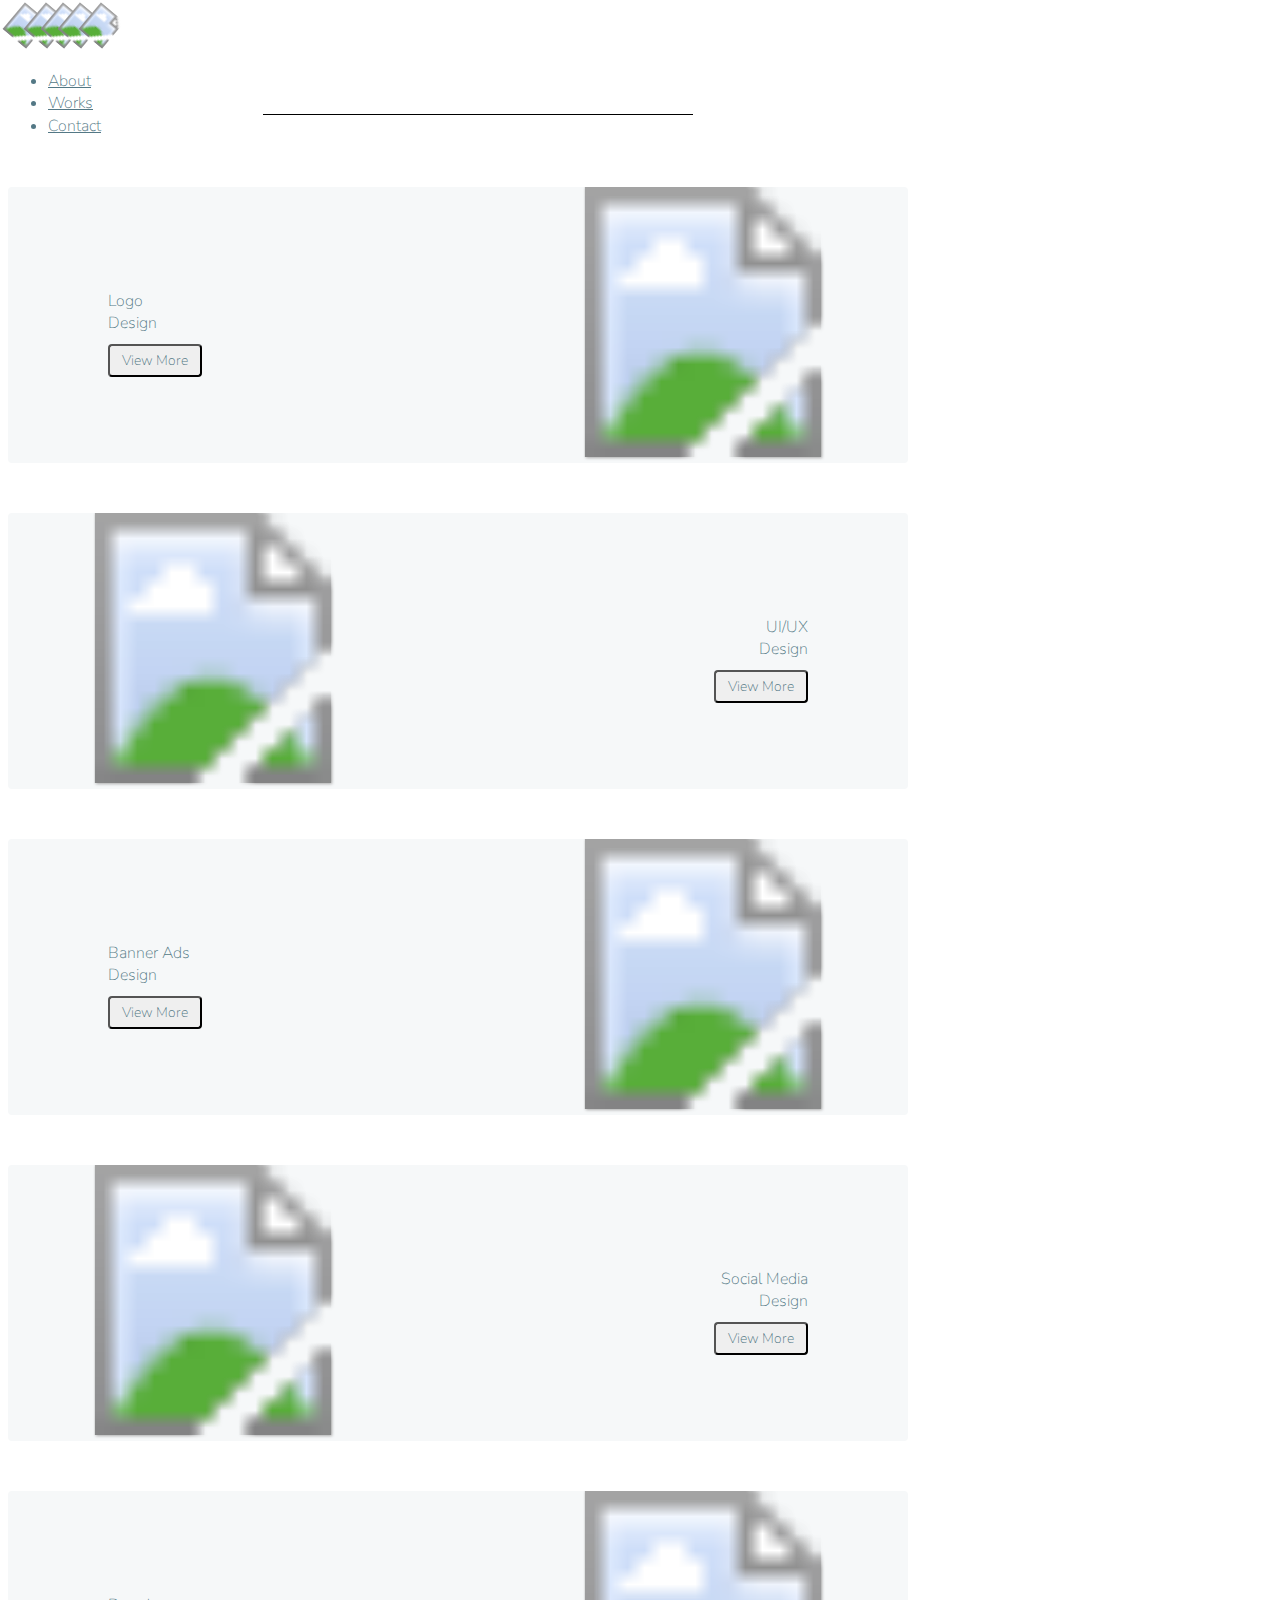
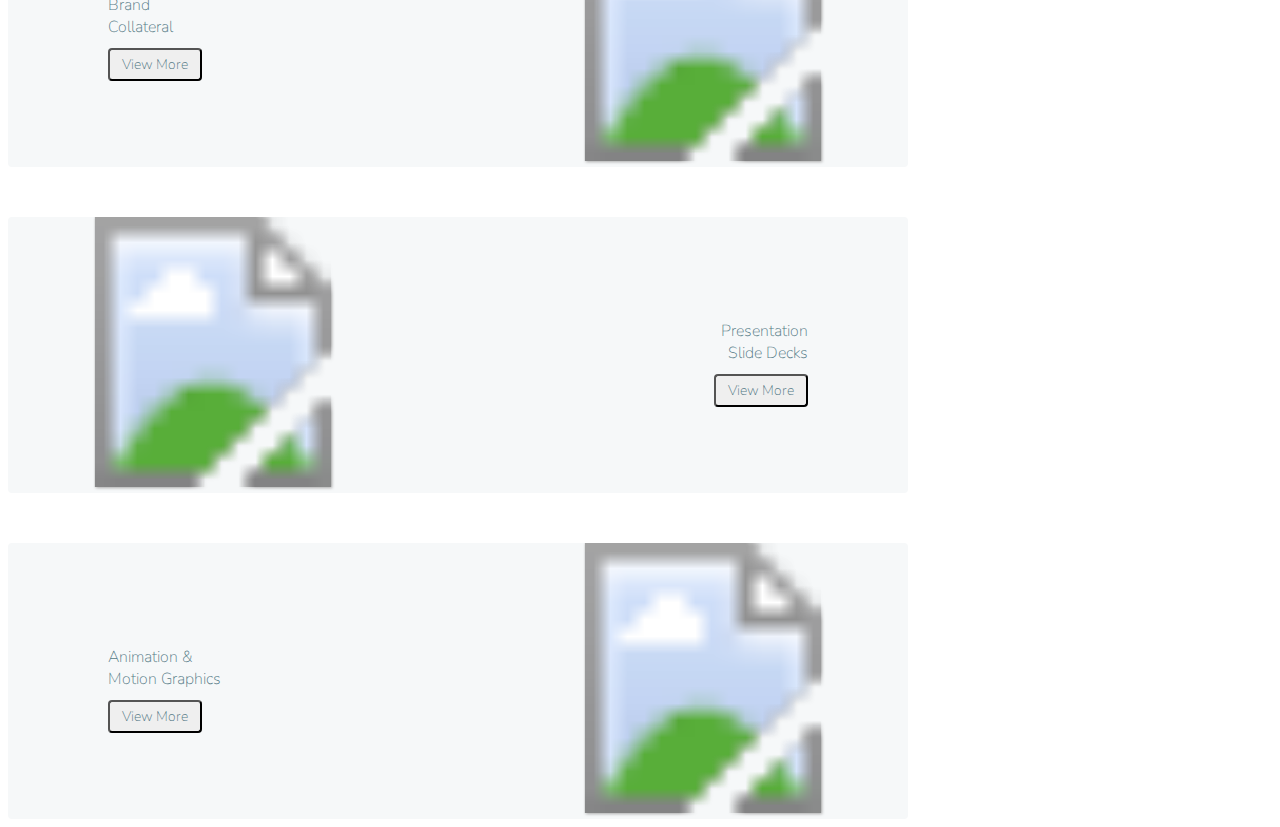
==== index.html @ 38737bc4 "Add files via upload" ====
<!doctype html>
<html lang="en">

<head>
  <!-- Required meta tags -->
  <meta charset="utf-8">
  <meta name="viewport" content="width=device-width, initial-scale=1">
  <link rel="preconnect" href="https://fonts.gstatic.com">
  <link href="https://fonts.googleapis.com/css2?family=Nunito:wght@200;300;400;600;700;800;900&display=swap" rel="stylesheet">
  <!-- Bootstrap CSS -->
  <link href="https://cdn.jsdelivr.net/npm/bootstrap@5.0.0-beta3/dist/css/bootstrap.min.css" rel="stylesheet"
    integrity="sha384-eOJMYsd53ii+scO/bJGFsiCZc+5NDVN2yr8+0RDqr0Ql0h+rP48ckxlpbzKgwra6" crossorigin="anonymous">
  <link href="style.css" rel="stylesheet">
  <title>Affan Javed</title>

</head>

<body>
  <div class="container">
    <header class="d-flex flex-wrap justify-content-between py-3 mb-4">
      <div class="logo-cont">
        <svg class="rotated" style="margin-right:-21px !important; " width="35" height="35"
          xmlns="http://www.w3.org/2000/svg">
          <image href="/logo/letterA.svg" height="35" width="35" />
        </svg>
        <svg class="rotated" style="margin-right:-25px !important; " width="35" height="35"
          xmlns="http://www.w3.org/2000/svg">
          <image href="/logo/letterF.svg" height="35" width="35" />
        </svg>
        <svg class="rotated" style="margin-right:-25px !important; " width="35" height="35"
          xmlns="http://www.w3.org/2000/svg">
          <image href="/logo/letterF.svg" height="35" width="35" />
        </svg>
        <svg class="rotated" style="margin-right:-21px !important; " width="35" height="35"
          xmlns="http://www.w3.org/2000/svg">
          <image href="/logo/letterA.svg" height="35" width="35" />
        </svg>
        <svg class="rotated" width="35" height="35" xmlns="http://www.w3.org/2000/svg">
          <image href="/logo/letterN.svg" height="35" width="35" />
        </svg>

      </div>

      <ul class="nav ">
        <li class="nav-item"><a href="about.html" class="nav-link  text-dark ">About</a></li>
        <li class="nav-item"><a href="index.html" class="nav-link  active text-dark">Works</a>
        </li>
        <li class="nav-item"><a href="contact.html" class="nav-link text-dark">Contact</a></li>
      </ul>
    </header>

    <div class="home-box  mb-4 bg-light ">
      <div class="box">
        <p class="col-md-12 fs-1  text-custom ">Logo<br>Design</p>
        <a href="logoDesign.html">   <button class="btn btn-outline-secondary btn-md rounded-pill btn-more" type="button">View More</button></a> 
      </div>
      <div class="cont-feature">
        <svg width="250" height="270" xmlns="http://www.w3.org/2000/svg">
          <image href="/cards/logo.svg" height="270" width="250" />
        </svg>
      </div>
    </div>

    <div class="home-box  mb-4 bg-light ">
      <div class="cont-feature">
        <svg width="250" height="270" xmlns="http://www.w3.org/2000/svg">
          <image href="/cards/ui.svg" height="270" width="250" />
        </svg>
      </div>


      <div class="box-even">
        <p class="col-md-12 fs-1  text-custom ">UI/UX<br>Design</p>
        <a href="uiuxdesign.html"> <button class="btn btn-outline-secondary btn-md rounded-pill btn-more" type="button">View More</button></a>
      </div>
    </div>

    <div class="home-box  mb-4 bg-light ">
      <div class="box">
        <p class="col-md-12 fs-1  text-custom ">Banner Ads<br>Design</p>
        <a href="bannerads.html"><button class="btn btn-outline-secondary btn-md rounded-pill btn-more" type="button">View More</button></a>
      </div>
      <div class="cont-feature">
        <svg width="250" height="270" xmlns="http://www.w3.org/2000/svg">
          <image href="/cards/ads.svg" height="270" width="250" />
        </svg>
      </div>
    </div>

    <div class="home-box  mb-4 bg-light ">
      <div class="cont-feature">
        <svg width="250" height="270" xmlns="http://www.w3.org/2000/svg">
          <image href="/cards/social.svg" height="270" width="250" />
        </svg>
      </div>


      <div class="box-even">
        <p class="col-md-12 fs-1  text-custom ">Social Media<br>Design</p>
        <a href="socialmedia.html"><button class="btn btn-outline-secondary btn-md rounded-pill btn-more" type="button">View More</button></a>
      </div>
    </div>

    <div class="home-box  mb-4 bg-light ">
      <div class="box">
        <p class="col-md-12 fs-1  text-custom ">Brand<br>Collateral</p>
        <a href="brandcollateral.html"><button class="btn btn-outline-secondary btn-md rounded-pill btn-more" type="button">View More</button></a>
      </div>
      <div class="cont-feature">
        <svg width="250" height="270" xmlns="http://www.w3.org/2000/svg">
          <image href="/cards/Branding.svg" height="270" width="250" />
        </svg>
      </div>
    </div>

    <div class="home-box  mb-4 bg-light ">
      <div class="cont-feature">
        <svg width="250" height="270" xmlns="http://www.w3.org/2000/svg">
          <image href="/cards/Slides.svg" height="270" width="250" />
        </svg>
      </div>


      <div class="box-even">
        <p class="col-md-12 fs-1  text-custom ">Presentation<br>Slide Decks</p>
        <a href="presentationdecks.html"><button class="btn btn-outline-secondary btn-md rounded-pill btn-more" type="button">View More</button></a>
      </div>
    </div>

    <div class="home-box  mb-4 bg-light ">
      <div class="box">
        <p class="col-md-12 fs-1  text-custom ">Animation &<br>Motion Graphics</p>
        <a href="animationgraphics.html"><button class="btn btn-outline-secondary btn-md rounded-pill btn-more" type="button">View More</button></a>
      </div>
      <div class="cont-feature">
        <svg width="250" height="270" xmlns="http://www.w3.org/2000/svg">
          <image href="/cards/Animation.svg" height="270" width="250" />
        </svg>
      </div>
    </div>






  </div>

  <script src="https://cdn.jsdelivr.net/npm/bootstrap@5.0.0-beta3/dist/js/bootstrap.bundle.min.js"
    integrity="sha384-JEW9xMcG8R+pH31jmWH6WWP0WintQrMb4s7ZOdauHnUtxwoG2vI5DkLtS3qm9Ekf"
    crossorigin="anonymous"></script>
</body>

</html>
---- style.css ----
* {
    font-family: 'Nunito', sans-serif  !important;
    -webkit-font-family: 'Nunito', sans-serif  !important;
    font-weight: 200;
    -webkit-font-weight: 200 !important;
    -webkit-font-smoothing: antialiased;
    color:#537885 !important;

}

.container {
    max-width: 900px !important;
}

.bg-light {
    background-color: #F6F8F9  !important;
}

.nav li a:hover{
  transform: scale(1.1);
}

.logo-cont {
    flex-wrap: nowrap;
    font-size: 30px;
    
    
}

.logo-cont > * {
    transform: rotateZ(40deg);
}
.rotated{
    transition: 0.5s all ease;
}

.logo-cont:hover > * {
    transform: rotateZ(0deg);
}

.back-cont {
    display:flex;
    justify-content: flex-start;
    align-items: center;
}

.next-cont {
    display:flex;
    justify-content: center;
    align-items: center;
    margin-bottom:50px !important;
}

.back-text {
    font-size: 1.2rem;
    background: none;
    color: inherit;
    border: none;
    padding: 0;
    font: inherit;
    cursor: pointer;
    outline: inherit;
    font-size: 18px;
}

.back-text> a {
    text-decoration: none;
    color:#537885 !important;
}

.back-text > a:hover {
    transform: scale(1.1);
}



.arrow-back {
    transform: rotate(90deg);
    margin-right: 10px;
}

.arrow-next {
    transform: rotate(-90deg);
    margin:0 10px;
}

.page-head {
    margin-top: 30px;
}


.text-custom {
    color :#537885 !important;
}



.home-box {
    transition: all 0.5s;
    margin-top: 50px !important;

    border-radius: 4px;
    display: flex;
    justify-content: space-between;
    align-items: center;
    overflow: hidden !important;
 }
 
 
 .box {
    transition: all 0.3s;
    /* width: min-content; */
    color :#537885 !important;
    padding: 50px 50px 50px 100px;
 }
 
 .btn-more {
    border-radius: 4px;
    padding: 5px 12px;
    font-size: 14px;
 
 }

 .home-box:hover> .box > a > .btn-more {
    background-color: #537885 !important;
    color: white !important;

    
 }

 .home-box:hover> .box-even > a > .btn-more {
    background-color: #537885 !important;
    color: white !important;

    
 }
 
 .home-box:hover {
    transform: scaleY(1.3);
    box-shadow: 0px 2px 3px #aaaaaa;
    text-align: center;
     
 
 }
 
 .home-box:hover>.box {
    transform: translateX(300px) scaleY(0.8) !important;
   
   
 }

 .home-box:hover > .cont-feature  > *{
     display: none !important;
 }

 .box-even {
    transition: all 0.3s;
    /* width: min-content; */
    color :#537885 !important;
    padding: 50px 100px 50px 50px;
    text-align: right;
 }

 .box-even-anim {
    transition: all 0.3s;
    color :#537885 !important;
    padding: 50px 100px 50px 50px;
    text-align: center;
 }


 .home-box:hover>.box-even {
    transform: translateX(-300px) scaleY(0.8) !important;
   text-align: center;
 }

 .cont-feature {
    filter: drop-shadow(1.2px 1.5px 1.4px #aaaaaa);
    padding: 0px 80px 0 80px;
    
 }

.nav-item > .active::after {
    content: ""; 
    display: block; 
    margin: 0 auto; 
    width: 50%; 
    border-bottom: 1px solid black; 
 }

 .cont-image {
    filter: drop-shadow(1.2px 1.5px 1.4px #aaaaaa);
    padding: 0px 80px 0 80px;
 }

 .home-box-two {
    margin-top: 20px !important;
    overflow: hidden !important;
    margin-bottom: 40px !important;
}

.info-icon-master {
    display:flex;
    margin-top: 50px;
    justify-content: center;
    align-items: flex-start;
    flex-direction: column;
    
}

.info-icon {
    display:flex;
    margin-bottom: 20px;
    justify-content: center;
    align-items: center;
}

.info-icon > h6 {
    margin-bottom: 0px !important;
}

.info-text-master {
    display:flex;
    margin-top: 20px;
    justify-content: center;
    align-items: flex-start;
    flex-direction: column;
    
}

.info-text {
    display:flex;
    flex-direction: column;
    margin-bottom: 20px;
    justify-content: center;
    align-items: flex-start;
}

.info-text > h4,p {
    margin-bottom: 10px !important;
}
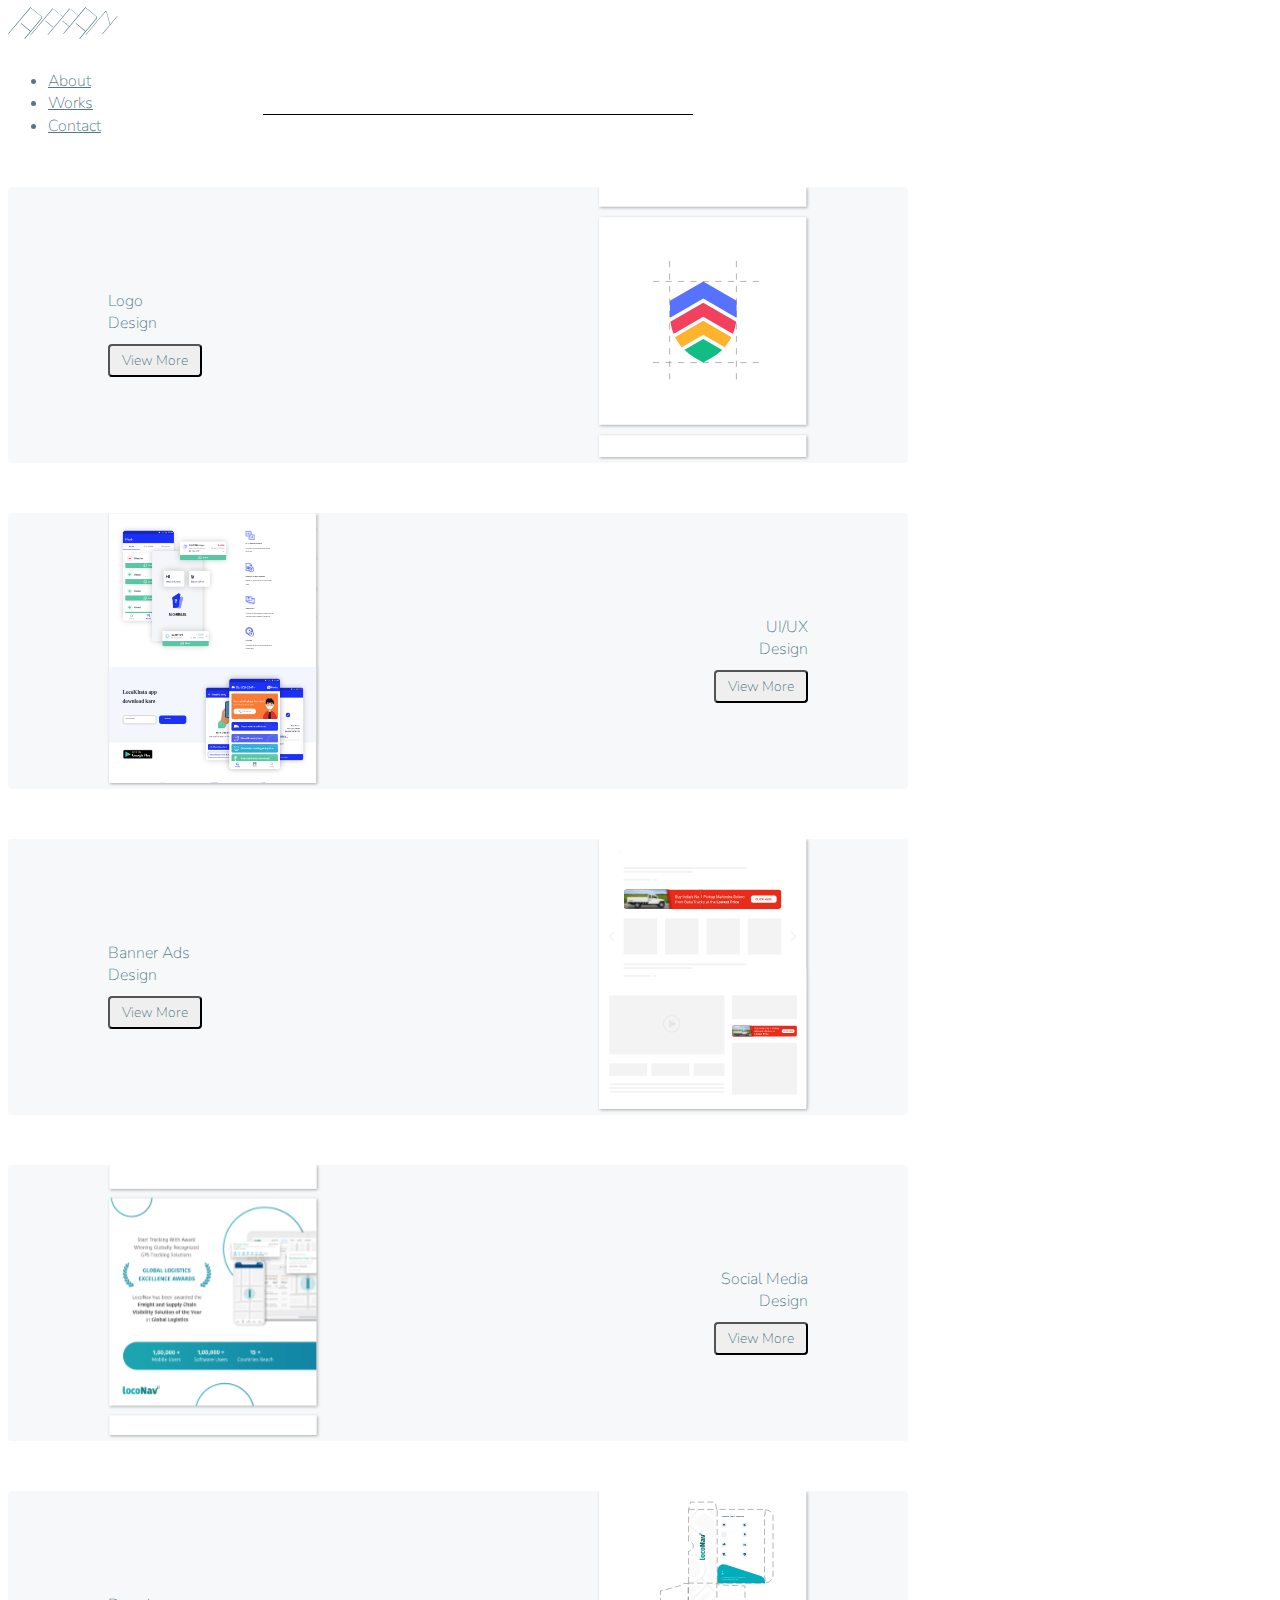
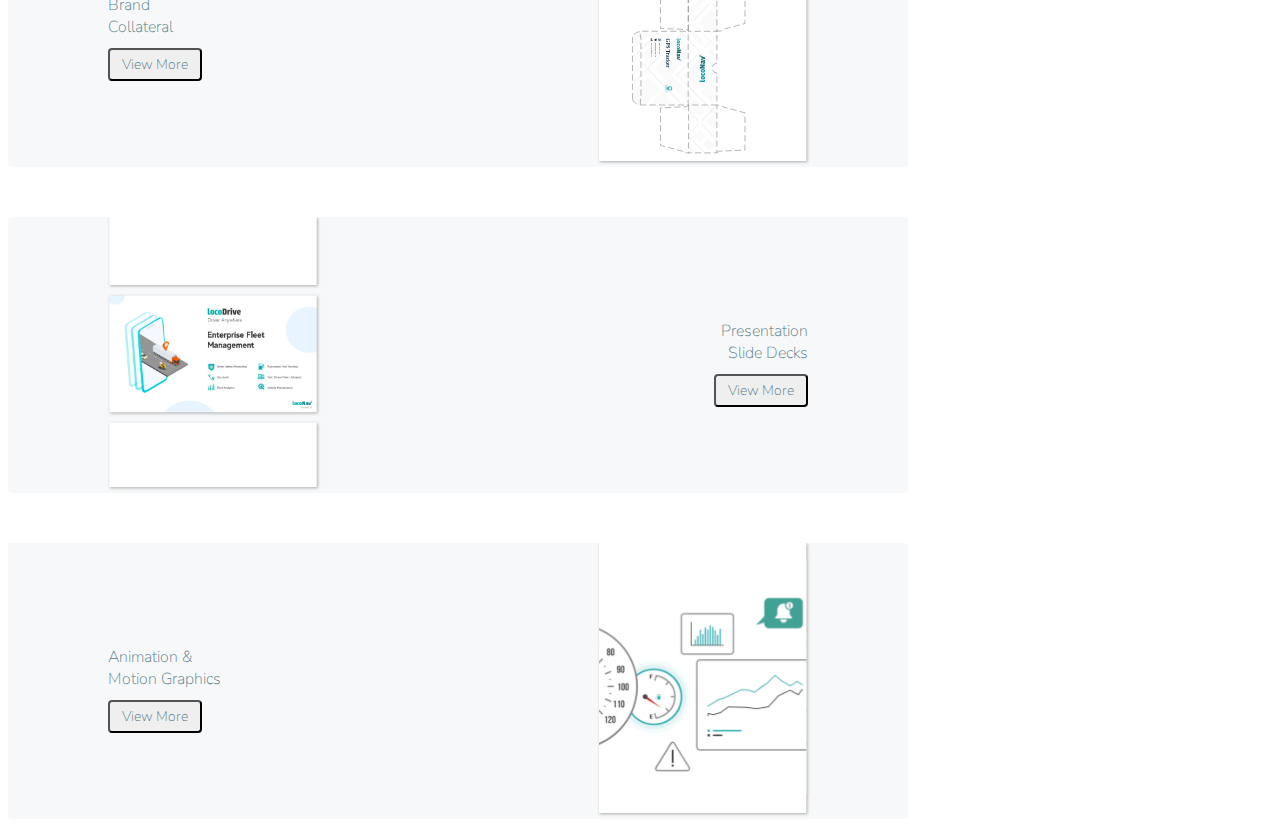
==== commit a8795ad9: "Add files via upload" ====
--- a/index.html
+++ b/index.html
@@ -21,22 +21,22 @@
       <div class="logo-cont">
         <svg class="rotated" style="margin-right:-21px !important; " width="35" height="35"
           xmlns="http://www.w3.org/2000/svg">
-          <image href="/logo/letterA.svg" height="35" width="35" />
+          <image href="logo/letterA.svg" height="35" width="35" />
         </svg>
         <svg class="rotated" style="margin-right:-25px !important; " width="35" height="35"
           xmlns="http://www.w3.org/2000/svg">
-          <image href="/logo/letterF.svg" height="35" width="35" />
+          <image href="logo/letterF.svg" height="35" width="35" />
         </svg>
         <svg class="rotated" style="margin-right:-25px !important; " width="35" height="35"
           xmlns="http://www.w3.org/2000/svg">
-          <image href="/logo/letterF.svg" height="35" width="35" />
+          <image href="logo/letterF.svg" height="35" width="35" />
         </svg>
         <svg class="rotated" style="margin-right:-21px !important; " width="35" height="35"
           xmlns="http://www.w3.org/2000/svg">
-          <image href="/logo/letterA.svg" height="35" width="35" />
+          <image href="logo/letterA.svg" height="35" width="35" />
         </svg>
         <svg class="rotated" width="35" height="35" xmlns="http://www.w3.org/2000/svg">
-          <image href="/logo/letterN.svg" height="35" width="35" />
+          <image href="logo/letterN.svg" height="35" width="35" />
         </svg>
 
       </div>
@@ -56,7 +56,7 @@
       </div>
       <div class="cont-feature">
         <svg width="250" height="270" xmlns="http://www.w3.org/2000/svg">
-          <image href="/cards/logo.svg" height="270" width="250" />
+          <image href="cards/logo.svg" height="270" width="250" />
         </svg>
       </div>
     </div>
@@ -64,7 +64,7 @@
     <div class="home-box  mb-4 bg-light ">
       <div class="cont-feature">
         <svg width="250" height="270" xmlns="http://www.w3.org/2000/svg">
-          <image href="/cards/ui.svg" height="270" width="250" />
+          <image href="cards/ui.svg" height="270" width="250" />
         </svg>
       </div>
 
@@ -82,7 +82,7 @@
       </div>
       <div class="cont-feature">
         <svg width="250" height="270" xmlns="http://www.w3.org/2000/svg">
-          <image href="/cards/ads.svg" height="270" width="250" />
+          <image href="cards/ads.svg" height="270" width="250" />
         </svg>
       </div>
     </div>
@@ -90,7 +90,7 @@
     <div class="home-box  mb-4 bg-light ">
       <div class="cont-feature">
         <svg width="250" height="270" xmlns="http://www.w3.org/2000/svg">
-          <image href="/cards/social.svg" height="270" width="250" />
+          <image href="cards/social.svg" height="270" width="250" />
         </svg>
       </div>
 
@@ -108,7 +108,7 @@
       </div>
       <div class="cont-feature">
         <svg width="250" height="270" xmlns="http://www.w3.org/2000/svg">
-          <image href="/cards/Branding.svg" height="270" width="250" />
+          <image href="cards/Branding.svg" height="270" width="250" />
         </svg>
       </div>
     </div>
@@ -116,7 +116,7 @@
     <div class="home-box  mb-4 bg-light ">
       <div class="cont-feature">
         <svg width="250" height="270" xmlns="http://www.w3.org/2000/svg">
-          <image href="/cards/Slides.svg" height="270" width="250" />
+          <image href="cards/Slides.svg" height="270" width="250" />
         </svg>
       </div>
 
@@ -134,7 +134,7 @@
       </div>
       <div class="cont-feature">
         <svg width="250" height="270" xmlns="http://www.w3.org/2000/svg">
-          <image href="/cards/Animation.svg" height="270" width="250" />
+          <image href="cards/Animation.svg" height="270" width="250" />
         </svg>
       </div>
     </div>
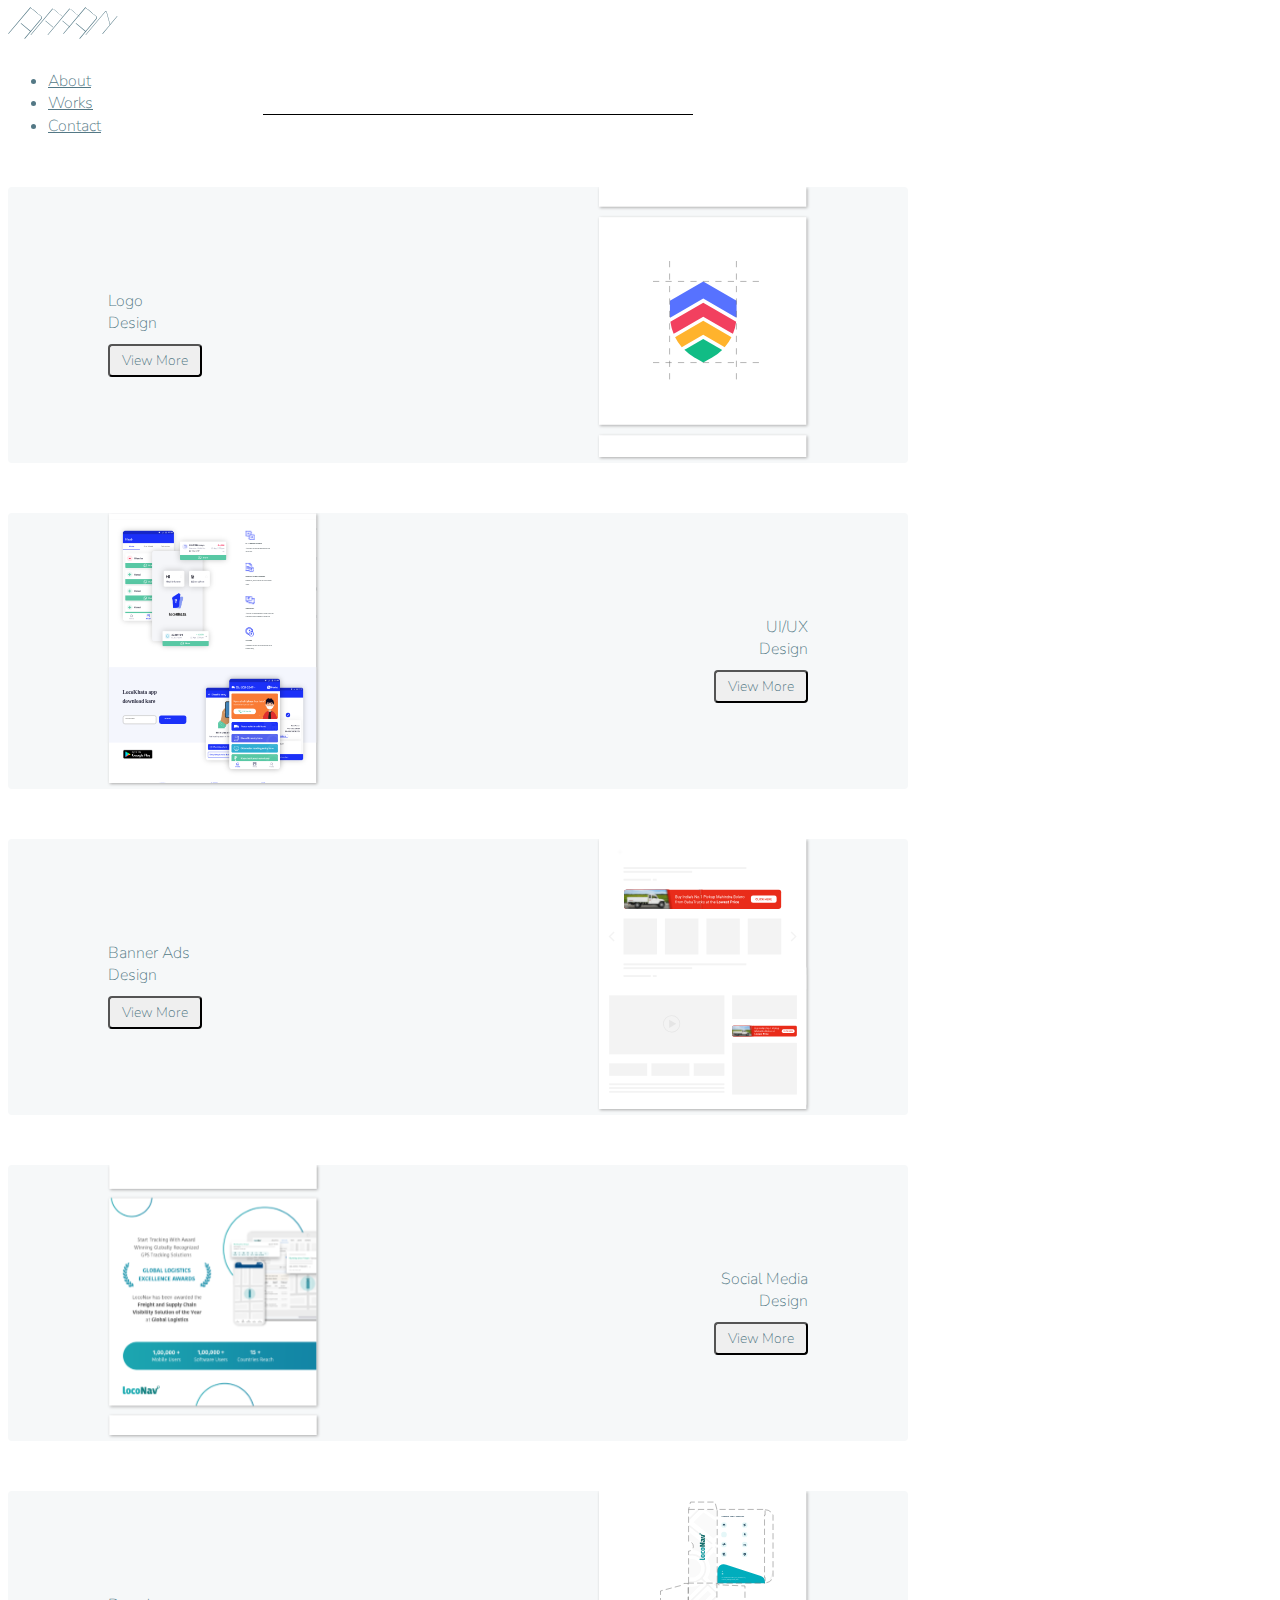
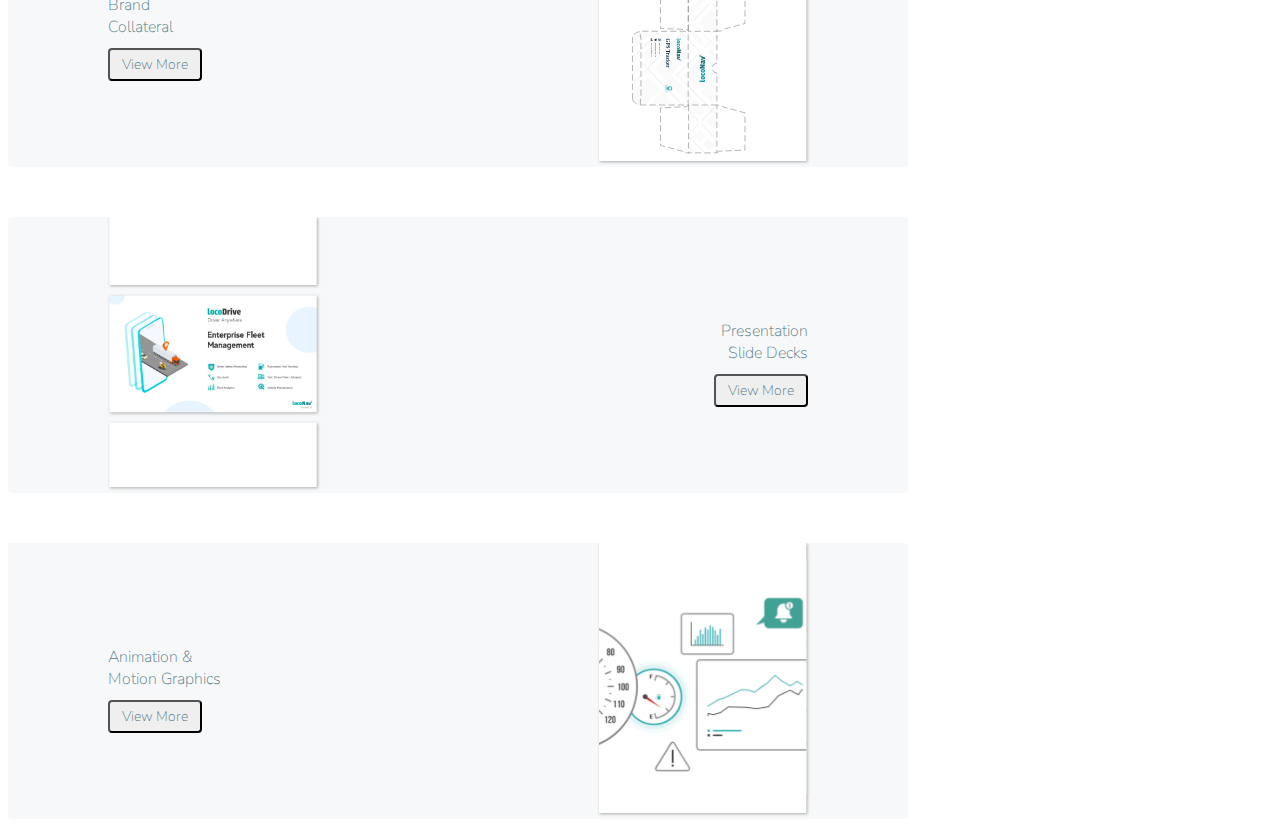
==== commit 6204a3c3: "Add files via upload" ====
--- a/index.html
+++ b/index.html
@@ -40,13 +40,14 @@
         </svg>
 
       </div>
-
-      <ul class="nav ">
-        <li class="nav-item"><a href="about.html" class="nav-link  text-dark ">About</a></li>
-        <li class="nav-item"><a href="index.html" class="nav-link  active text-dark">Works</a>
-        </li>
-        <li class="nav-item"><a href="contact.html" class="nav-link text-dark">Contact</a></li>
-      </ul>
+      
+        <ul class="nav ">
+          <li class="nav-item"><a href="about.html" class="nav-link  text-dark ">About</a></li>
+          <li class="nav-item"><a href="index.html" class="nav-link  active text-dark">Works</a>
+          </li>
+          <li class="nav-item"><a href="contact.html" class="nav-link text-dark">Contact</a></li>
+        </ul>
+      
     </header>
 
     <div class="home-box  mb-4 bg-light ">
@@ -55,6 +56,7 @@
         <a href="logoDesign.html">   <button class="btn btn-outline-secondary btn-md rounded-pill btn-more" type="button">View More</button></a> 
       </div>
       <div class="cont-feature">
+        
         <svg width="250" height="270" xmlns="http://www.w3.org/2000/svg">
           <image href="cards/logo.svg" height="270" width="250" />
         </svg>
--- a/style.css
+++ b/style.css
@@ -197,7 +197,11 @@
     margin-top: 20px !important;
     overflow: hidden !important;
     margin-bottom: 40px !important;
-}
+    display: flex;
+    justify-content: center;
+    align-items: center;
+}
+
 
 .info-icon-master {
     display:flex;
@@ -238,4 +242,53 @@
 
 .info-text > h4,p {
     margin-bottom: 10px !important;
-}+}
+
+
+.moboAssets {
+    display:none;
+}
+
+@media only screen and (max-width: 600px) {
+
+    body {
+        margin:10px !important;
+    }
+    .deskAssets {
+        display: none !important;
+    }
+    .moboAssets {
+        display: block;
+    }
+
+    .home-box {
+        flex-direction: column;
+        overflow-y: hidden;
+    }
+
+    .home-box:nth-of-type(even) {
+        flex-direction: column-reverse;
+    }
+
+    .box {
+        display: flex;
+        justify-content: center;
+        flex-direction: column;
+        align-items: center;
+        text-align: center;
+        padding: 50px !important;
+    }
+
+    .box-even {
+        display: flex;
+        justify-content: center;
+        flex-direction: column;
+        align-items: center;
+        text-align: center;
+        padding: 50px !important;
+    }
+
+    .cont-feature {
+        filter: none;
+    }
+  }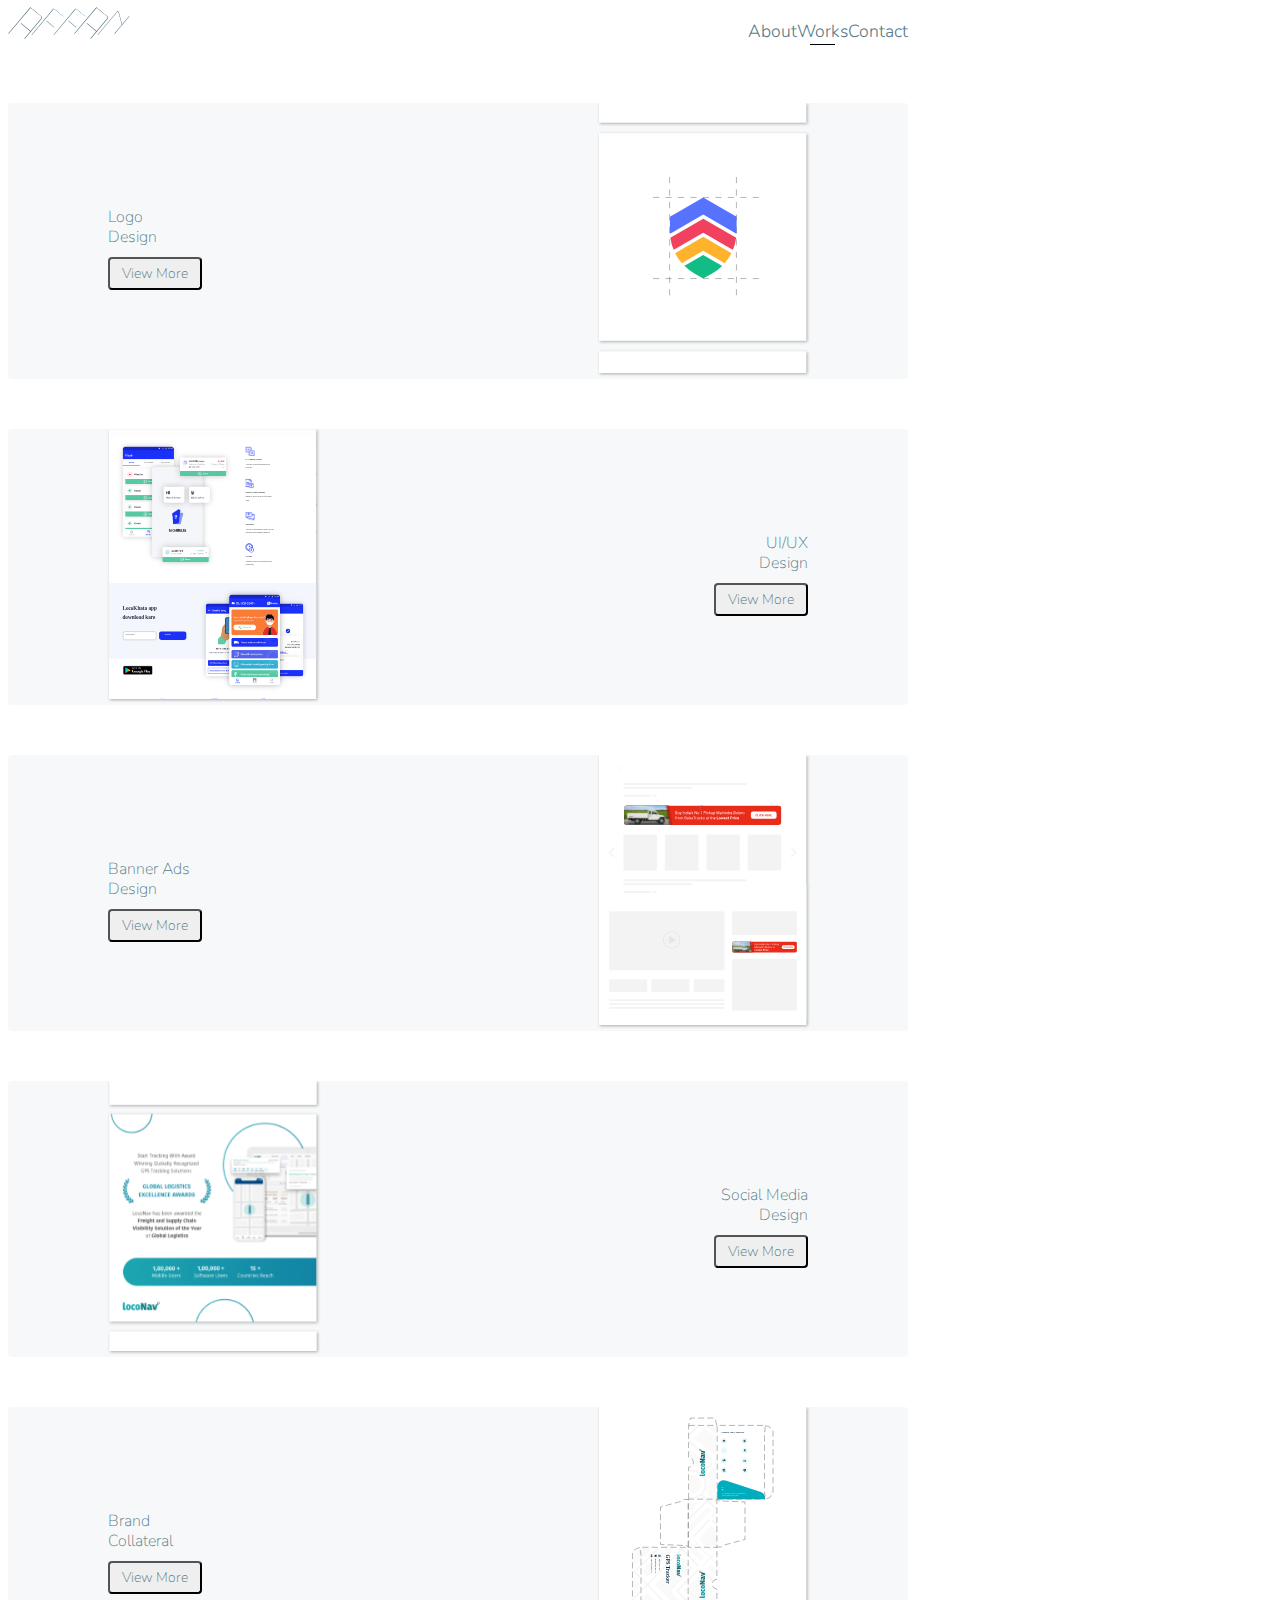
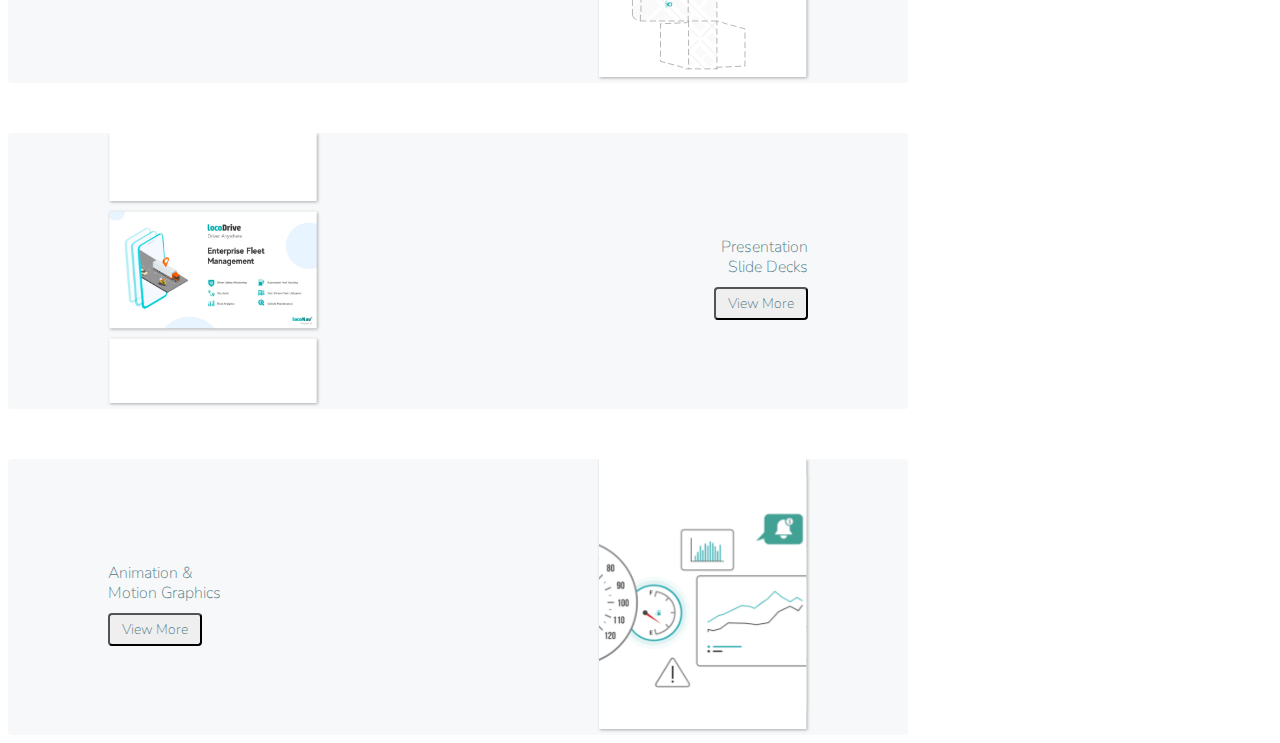
==== commit dad81f77: "Add files via upload" ====
--- a/index.html
+++ b/index.html
@@ -17,41 +17,49 @@
 
 <body>
   <div class="container">
-    <header class="d-flex flex-wrap justify-content-between py-3 mb-4">
-      <div class="logo-cont">
-        <svg class="rotated" style="margin-right:-21px !important; " width="35" height="35"
-          xmlns="http://www.w3.org/2000/svg">
-          <image href="logo/letterA.svg" height="35" width="35" />
-        </svg>
-        <svg class="rotated" style="margin-right:-25px !important; " width="35" height="35"
-          xmlns="http://www.w3.org/2000/svg">
-          <image href="logo/letterF.svg" height="35" width="35" />
-        </svg>
-        <svg class="rotated" style="margin-right:-25px !important; " width="35" height="35"
-          xmlns="http://www.w3.org/2000/svg">
-          <image href="logo/letterF.svg" height="35" width="35" />
-        </svg>
-        <svg class="rotated" style="margin-right:-21px !important; " width="35" height="35"
-          xmlns="http://www.w3.org/2000/svg">
-          <image href="logo/letterA.svg" height="35" width="35" />
-        </svg>
-        <svg class="rotated" width="35" height="35" xmlns="http://www.w3.org/2000/svg">
-          <image href="logo/letterN.svg" height="35" width="35" />
-        </svg>
+    <header class="d-flex flex-wrap justify-content-between py-3 mb-4 ">
+     
+      <nav class="navbar">
+        <a href="index.html" class="logo-cont">
+          <svg class="rotated" style="margin-right:-20px !important; " width="35" height="35"
+            xmlns="http://www.w3.org/2000/svg">
+            <image href="logo/letterA.svg" height="35" width="35" />
+          </svg>
+          <svg class="rotated" style="margin-right:-20px !important; " width="35" height="35"
+            xmlns="http://www.w3.org/2000/svg">
+            <image href="logo/letterF.svg" height="35" width="35" />
+          </svg>
+          <svg class="rotated" style="margin-right:-20px !important; " width="35" height="35"
+            xmlns="http://www.w3.org/2000/svg">
+            <image href="logo/letterF.svg" height="35" width="35" />
+          </svg>
+          <svg class="rotated" style="margin-right:-20px !important; " width="35" height="35"
+            xmlns="http://www.w3.org/2000/svg">
+            <image href="logo/letterA.svg" height="35" width="35" />
+          </svg>
+          <svg class="rotated" width="35" height="35" xmlns="http://www.w3.org/2000/svg">
+            <image href="logo/letterN.svg" height="35" width="35" />
+          </svg>
+  
+        </a>
+        <ul class="nav-menu">
+          <li class="nav-item"><a href="about.html" class="nav-link   ">About</a></li>
+          <li class="nav-item"><a href="index.html" class="nav-link  active ">Works</a>
+          </li>
+          <li class="nav-item"><a href="contact.html" class="nav-link ">Contact</a></li>
+        </ul>
+        <div class="hamburger">
+            <span class="bar"></span>
+            <span class="bar"></span>
+            <span class="bar"></span>
+        </div>
+    </nav>
 
-      </div>
-      
-        <ul class="nav ">
-          <li class="nav-item"><a href="about.html" class="nav-link  text-dark ">About</a></li>
-          <li class="nav-item"><a href="index.html" class="nav-link  active text-dark">Works</a>
-          </li>
-          <li class="nav-item"><a href="contact.html" class="nav-link text-dark">Contact</a></li>
-        </ul>
-      
     </header>
 
+
     <div class="home-box  mb-4 bg-light ">
-      <div class="box">
+      <div class="box ">
         <p class="col-md-12 fs-1  text-custom ">Logo<br>Design</p>
         <a href="logoDesign.html">   <button class="btn btn-outline-secondary btn-md rounded-pill btn-more" type="button">View More</button></a> 
       </div>
@@ -151,6 +159,20 @@
   <script src="https://cdn.jsdelivr.net/npm/bootstrap@5.0.0-beta3/dist/js/bootstrap.bundle.min.js"
     integrity="sha384-JEW9xMcG8R+pH31jmWH6WWP0WintQrMb4s7ZOdauHnUtxwoG2vI5DkLtS3qm9Ekf"
     crossorigin="anonymous"></script>
+
+<script>
+  const hamburger = document.querySelector(".hamburger");
+const navMenu = document.querySelector(".nav-menu");
+
+hamburger.addEventListener("click", mobileMenu);
+
+function mobileMenu() {
+    hamburger.classList.toggle("active");
+    navMenu.classList.toggle("active");
+}
+</script>
+
+
 </body>
 
 </html>--- a/style.css
+++ b/style.css
@@ -91,14 +91,82 @@
 
 .text-custom {
     color :#537885 !important;
-}
-
-
-
-.home-box {
-    transition: all 0.5s;
+    line-height: 1.2;
+}
+
+
+
+
+ 
+ .btn-more {
+    border-radius: 4px;
+    padding: 5px 12px;
+    font-size: 14px;
+ 
+ }
+
+
+
+ .home-box:hover> .box > a > .btn-more {
+    background-color: #537885 !important;
+    color: white !important;
+
+    
+ }
+
+ .home-box:hover> .box-even > a > .btn-more {
+    background-color: #537885 !important;
+    color: white !important;
+
+    
+ }
+ 
+/*  .home-box:hover {
+    
+    box-shadow: 0px 2px 3px #aaaaaa;
+    text-align: center;
+     
+ 
+ } */
+
+ .home-box:hover > .box {
+
+    transform: scaleY(0.8)  !important;
+    position:relative;
+    animation-name:content;
+    animation-duration:0.3s;
+    animation-fill-mode:forwards;
+    padding-left: 50px !important;
+}
+
+.home-box > .box {
+    position:relative;
+    animation-name: contentBack;
+    animation-duration:0.3s;
+    animation-fill-mode:forwards;
+}
+
+@keyframes content {
+    0% { left: -300px; }
+    100% { left: 0;}
+    }
+
+    @keyframes contentBack {
+        0% { left: 300px; }
+        100% { left: 0;}
+        }
+
+ .home-box:hover {
+    transform: scaleY(1.3);
+    justify-content: center;
+    box-shadow: 0px 2px 3px #aaaaaa;
+    text-align: center;
+
+ }
+
+ .home-box {
+    transition: all 0.1s;
     margin-top: 50px !important;
-
     border-radius: 4px;
     display: flex;
     justify-content: space-between;
@@ -112,50 +180,27 @@
     /* width: min-content; */
     color :#537885 !important;
     padding: 50px 50px 50px 100px;
- }
- 
- .btn-more {
-    border-radius: 4px;
-    padding: 5px 12px;
-    font-size: 14px;
- 
- }
-
- .home-box:hover> .box > a > .btn-more {
-    background-color: #537885 !important;
-    color: white !important;
-
-    
- }
-
- .home-box:hover> .box-even > a > .btn-more {
-    background-color: #537885 !important;
-    color: white !important;
-
-    
- }
- 
- .home-box:hover {
-    transform: scaleY(1.3);
-    box-shadow: 0px 2px 3px #aaaaaa;
-    text-align: center;
-     
- 
- }
- 
- .home-box:hover>.box {
+ 
+ }
+
+
+
+ 
+/*  .home-box:hover>.box {
     transform: translateX(300px) scaleY(0.8) !important;
    
    
- }
-
- .home-box:hover > .cont-feature  > *{
+ } */
+
+
+
+ .home-box:hover > .cont-feature  {
      display: none !important;
  }
 
  .box-even {
     transition: all 0.3s;
-    /* width: min-content; */
+
     color :#537885 !important;
     padding: 50px 100px 50px 50px;
     text-align: right;
@@ -168,11 +213,33 @@
     text-align: center;
  }
 
+ .home-box > .box-even {
+    position:relative;
+    animation-name:evencontentBack;
+    animation-duration:0.3s;
+    animation-fill-mode:forwards;
+ }
+
 
  .home-box:hover>.box-even {
-    transform: translateX(-300px) scaleY(0.8) !important;
+    padding-right: 50px  !important;
+     transform: scaleY(0.8)  !important;
    text-align: center;
- }
+   position:relative;
+    animation-name:evencontent;
+    animation-duration:0.3s;
+    animation-fill-mode:forwards;
+ }
+
+ @keyframes evencontent {
+    0% { right: -300px; }
+    100% { right: 0;}
+    }
+
+    @keyframes evencontentBack {
+        0% { right: 300px; }
+        100% { right: 0;}
+        }
 
  .cont-feature {
     filter: drop-shadow(1.2px 1.5px 1.4px #aaaaaa);
@@ -289,6 +356,205 @@
     }
 
     .cont-feature {
-        filter: none;
-    }
-  }+        filter: none !important;
+    }
+  }
+
+
+  nav {
+   width: 100%;
+   height: 5vh;
+   margin: auto;
+   display: flex;
+   justify-content: space-between;
+   align-items: center;
+}
+
+
+
+ul {
+   display: flex;
+   text-align: center;
+}
+
+.nav-list {
+   list-style: none;
+   margin: 25px;
+}
+
+.nav-item {
+   text-decoration: none;
+   font-size: 20px;
+   color: rgb(177, 182, 209);
+
+}
+
+.logo h3 {
+   font-size: 30px;
+   font-weight: 300;
+   letter-spacing: 5px;
+   color: rgb(107, 136, 194);
+}
+
+.burger {
+   display: none;
+   cursor: pointer;
+}
+
+.burger div {
+   width: 25px;
+   height: 2px;
+   background-color: rgb(255, 255, 255);
+   margin: 5px;
+}
+
+@media (max-width: 900px) {
+   nav {
+      padding: 10px 0;
+      display: flex;
+    
+      height: max-content;
+   }
+
+   .burger {
+      display: block;
+      position: absolute;
+
+      top: 13px;
+      right: 10px;
+   }
+
+   ul {
+      display: none;
+
+
+   }
+
+   .toggle {
+      display: block;
+   }
+
+   .nav-list:last-of-type {
+      margin-bottom: 15px;
+   }
+
+
+}
+
+
+
+
+
+
+
+
+
+
+li {
+    list-style: none;
+}
+
+a {
+    text-decoration: none;
+}
+
+.header{
+    border-bottom: 1px solid #E2E8F0;
+}
+
+/* .navbar {
+    display: flex;
+    justify-content: space-between;
+    align-items: center;
+    padding: 1rem 1.5rem;
+} */
+
+.hamburger {
+    display: none;
+}
+
+.bar {
+    display: block;
+    width: 25px;
+    height: 3px;
+    margin: 5px auto;
+    -webkit-transition: all 0.3s ease-in-out;
+    transition: all 0.3s ease-in-out;
+    background-color: #537885 !important;
+}
+
+.nav-menu {
+    display: flex;
+    justify-content: flex-start;
+    align-items: center;
+}
+
+ul {
+    margin: 0px !important;
+}
+
+
+.nav-link{
+    font-size: 1.1rem;
+    font-weight: 300;
+    color: #475569;
+}
+
+.nav-link:hover{
+    color: #482ff7;
+}
+
+.nav-logo {
+    font-size: 2.1rem;
+    font-weight: 500;
+    color: #482ff7;
+}
+
+
+@media only screen and (max-width: 768px) {
+.container {
+    width: 90% !important;
+}
+
+    .nav-menu {
+        position: fixed;
+        left: -100%;
+        top: 5rem;
+        flex-direction: column;
+        background-color: #fff;
+        width: 100%;
+        height: 100vh;
+        border-radius: 10px;
+        text-align: center;
+        transition: 0.3s;
+        z-index: 999;
+        box-shadow:
+            0 10px 27px rgba(0, 0, 0, 0.05);
+    }
+
+    .nav-menu.active {
+        left: 0;
+    }
+
+    .nav-item {
+        margin: 1.2rem 0;
+    }
+
+    .hamburger {
+        display: block;
+        cursor: pointer;
+    }
+
+    .hamburger.active .bar:nth-child(2) {
+        opacity: 0;
+    }
+
+    .hamburger.active .bar:nth-child(1) {
+        transform: translateY(8px) rotate(45deg);
+    }
+
+    .hamburger.active .bar:nth-child(3) {
+        transform: translateY(-8px) rotate(-45deg);
+    }
+
+}
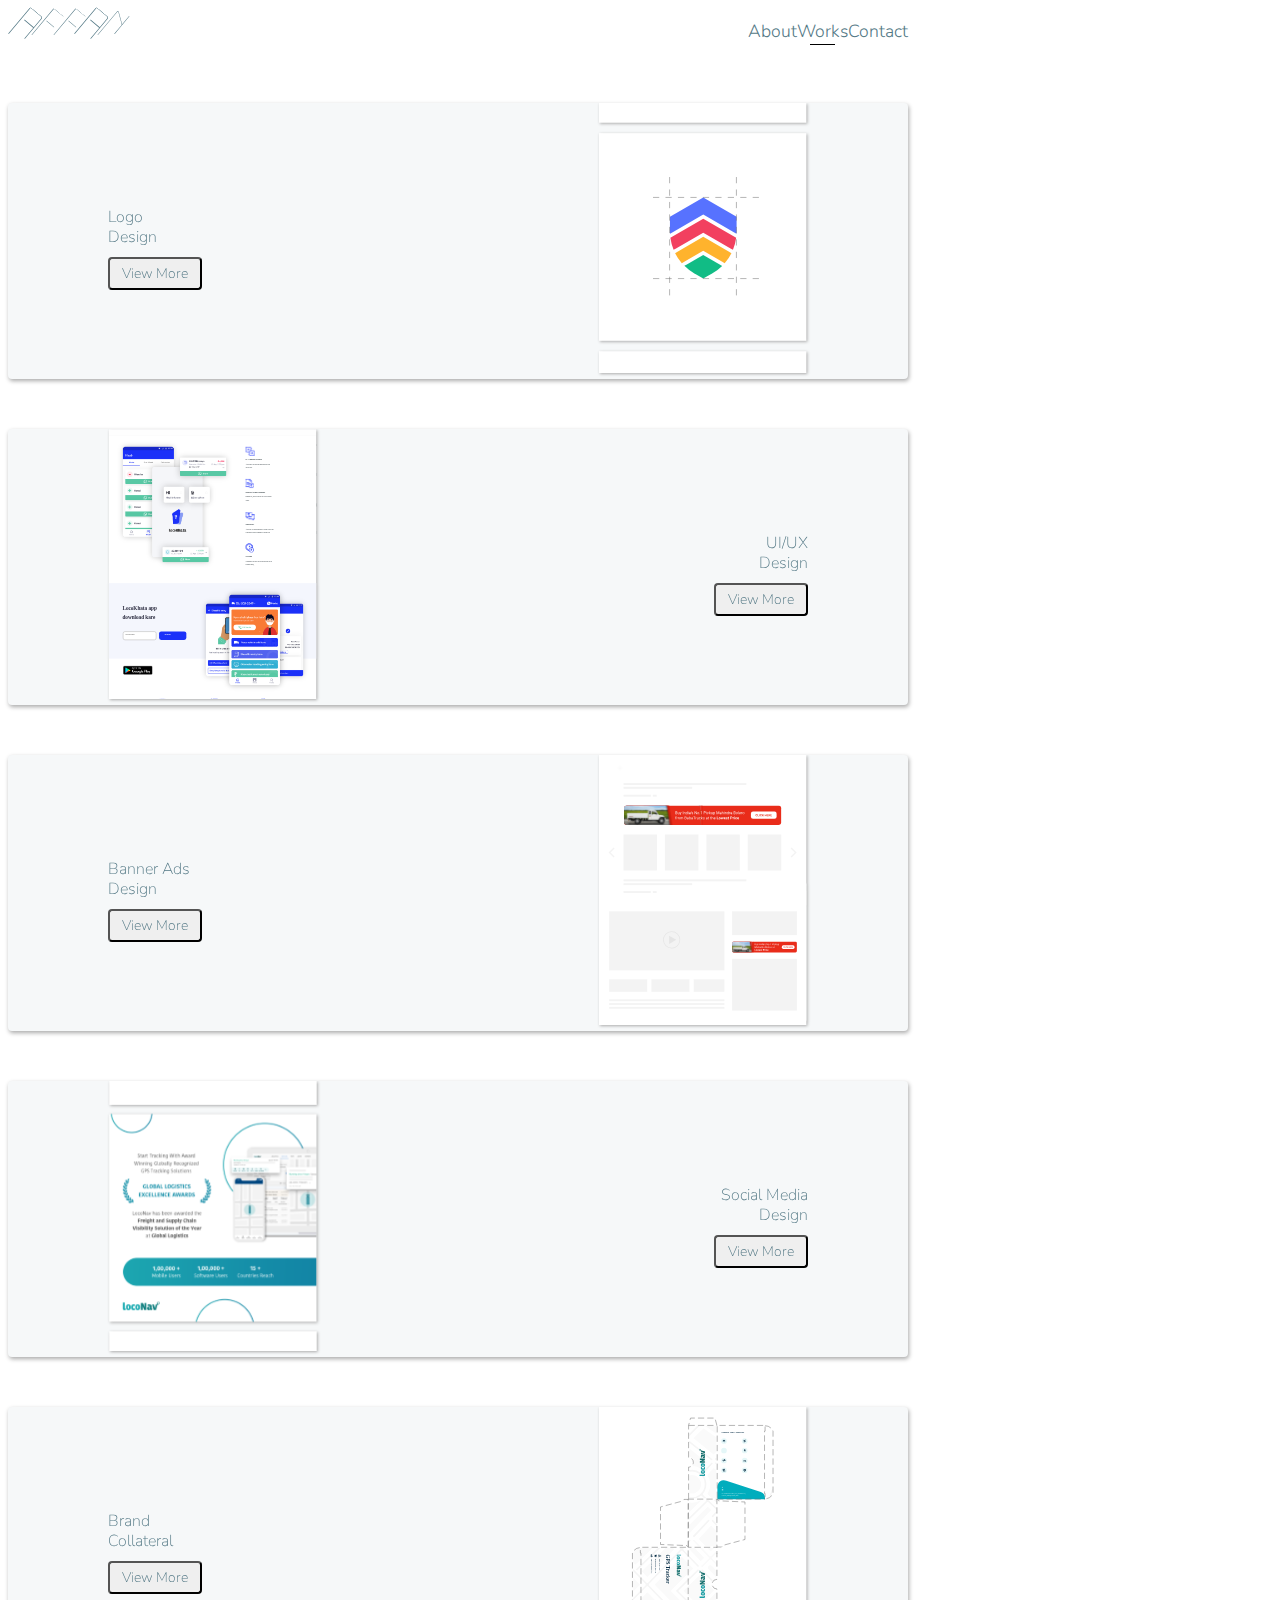
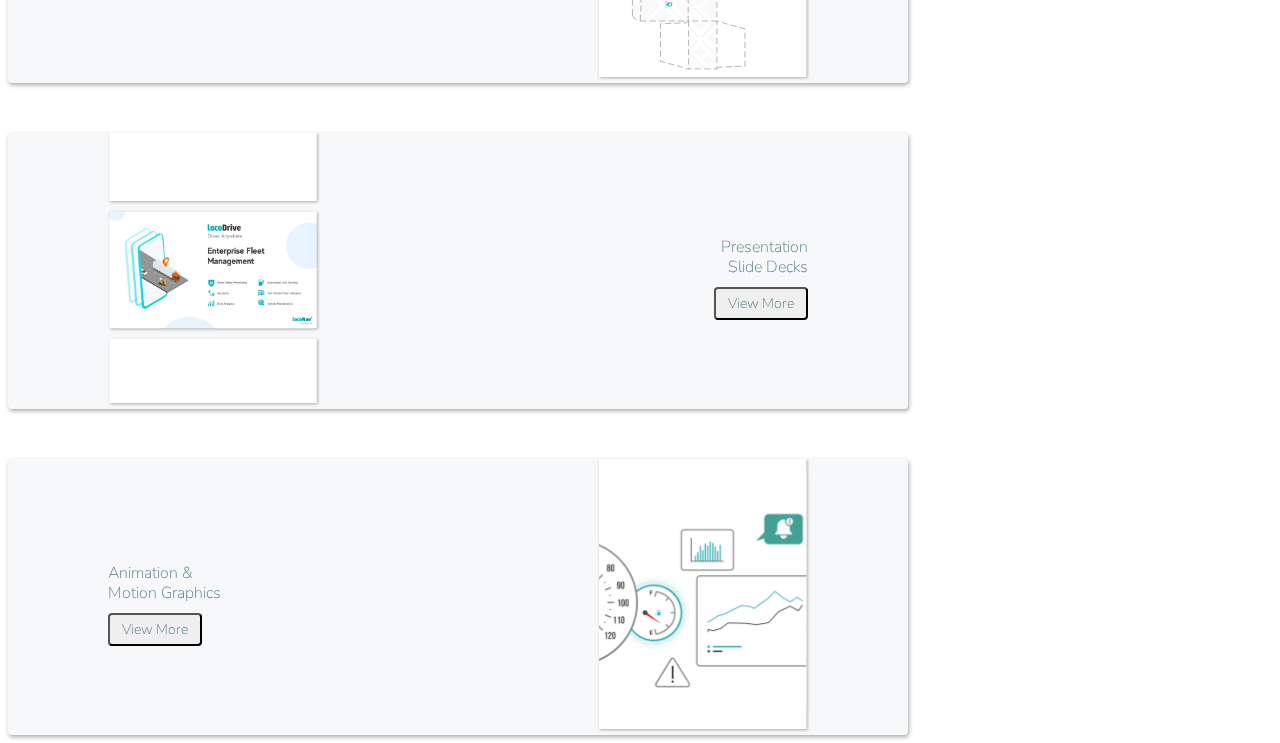
==== commit 3afcb5fd: "Add files via upload" ====
--- a/index.html
+++ b/index.html
@@ -21,19 +21,19 @@
      
       <nav class="navbar">
         <a href="index.html" class="logo-cont">
-          <svg class="rotated" style="margin-right:-20px !important; " width="35" height="35"
+          <svg class="rotated marginChar"  width="35" height="35"
             xmlns="http://www.w3.org/2000/svg">
             <image href="logo/letterA.svg" height="35" width="35" />
           </svg>
-          <svg class="rotated" style="margin-right:-20px !important; " width="35" height="35"
+          <svg class="rotated marginChar"  width="35" height="35"
             xmlns="http://www.w3.org/2000/svg">
             <image href="logo/letterF.svg" height="35" width="35" />
           </svg>
-          <svg class="rotated" style="margin-right:-20px !important; " width="35" height="35"
+          <svg class="rotated marginChar"  width="35" height="35"
             xmlns="http://www.w3.org/2000/svg">
             <image href="logo/letterF.svg" height="35" width="35" />
           </svg>
-          <svg class="rotated" style="margin-right:-20px !important; " width="35" height="35"
+          <svg class="rotated marginChar"  width="35" height="35"
             xmlns="http://www.w3.org/2000/svg">
             <image href="logo/letterA.svg" height="35" width="35" />
           </svg>
--- a/style.css
+++ b/style.css
@@ -25,6 +25,22 @@
     font-size: 30px;
     
     
+}
+
+
+
+.back-text:hover {
+    font-weight: 500  !important;
+}
+
+.next-cont > .back-text> a:hover {
+    font-weight: 500  !important;
+}
+
+.btn-outline-secondary:hover {
+    color: #fff !important;
+
+    background-color: #537885 !important;
 }
 
 .logo-cont > * {
@@ -70,13 +86,28 @@
 
 .back-text > a:hover {
     transform: scale(1.1);
-}
-
-
+    color:#2d4a55  !important;
+    font-weight: 500;
+}
+
+.formm {
+    display: flex;
+    justify-content: center;
+    align-items: center;
+}
 
 .arrow-back {
     transform: rotate(90deg);
-    margin-right: 10px;
+    margin-right: 5px;
+}
+
+.marginChar {
+    margin-right: -20px !important;
+}
+
+.arrow-back:hover {
+    fill: #283f47;
+   cursor: pointer;
 }
 
 .arrow-next {
@@ -107,37 +138,7 @@
 
 
 
- .home-box:hover> .box > a > .btn-more {
-    background-color: #537885 !important;
-    color: white !important;
-
-    
- }
-
- .home-box:hover> .box-even > a > .btn-more {
-    background-color: #537885 !important;
-    color: white !important;
-
-    
- }
- 
-/*  .home-box:hover {
-    
-    box-shadow: 0px 2px 3px #aaaaaa;
-    text-align: center;
-     
- 
- } */
-
- .home-box:hover > .box {
-
-    transform: scaleY(0.8)  !important;
-    position:relative;
-    animation-name:content;
-    animation-duration:0.3s;
-    animation-fill-mode:forwards;
-    padding-left: 50px !important;
-}
+
 
 .home-box > .box {
     position:relative;
@@ -146,25 +147,16 @@
     animation-fill-mode:forwards;
 }
 
-@keyframes content {
-    0% { left: -300px; }
-    100% { left: 0;}
-    }
 
     @keyframes contentBack {
         0% { left: 300px; }
         100% { left: 0;}
         }
 
- .home-box:hover {
-    transform: scaleY(1.3);
-    justify-content: center;
-    box-shadow: 0px 2px 3px #aaaaaa;
-    text-align: center;
-
- }
+
 
  .home-box {
+    filter: drop-shadow(1.5px 2px 1.9px #aaaaaa);
     transition: all 0.1s;
     margin-top: 50px !important;
     border-radius: 4px;
@@ -186,17 +178,9 @@
 
 
  
-/*  .home-box:hover>.box {
-    transform: translateX(300px) scaleY(0.8) !important;
-   
-   
- } */
-
-
-
- .home-box:hover > .cont-feature  {
-     display: none !important;
- }
+
+
+
 
  .box-even {
     transition: all 0.3s;
@@ -209,7 +193,8 @@
  .box-even-anim {
     transition: all 0.3s;
     color :#537885 !important;
-    padding: 50px 100px 50px 50px;
+    padding: 100px 50px 100px 50px;
+    margin-top:20px;
     text-align: center;
  }
 
@@ -221,20 +206,7 @@
  }
 
 
- .home-box:hover>.box-even {
-    padding-right: 50px  !important;
-     transform: scaleY(0.8)  !important;
-   text-align: center;
-   position:relative;
-    animation-name:evencontent;
-    animation-duration:0.3s;
-    animation-fill-mode:forwards;
- }
-
- @keyframes evencontent {
-    0% { right: -300px; }
-    100% { right: 0;}
-    }
+
 
     @keyframes evencontentBack {
         0% { right: 300px; }
@@ -311,6 +283,15 @@
     margin-bottom: 10px !important;
 }
 
+svg {
+    width:  auto !important;
+    height: auto !important;
+}
+
+.svgCust {
+    margin-bottom: 80px;
+    margin-top: 20px;
+}
 
 .moboAssets {
     display:none;
@@ -321,11 +302,44 @@
     body {
         margin:10px !important;
     }
+
+    .home-box-two {
+        display: none !important;
+    }
     .deskAssets {
         display: none !important;
     }
     .moboAssets {
         display: block;
+    }
+
+
+   /*  .moboAssets > image {
+        max-width:100%;
+        object-fit: contain;
+    height:auto;
+    } */
+
+
+    .svg-container { 
+        display: inline-block;
+        position: relative;
+        width: 100%;
+        padding-bottom: 100%; 
+        vertical-align: middle; 
+        overflow: hidden; 
+    }
+
+    .svg-content { 
+        display: inline-block;
+        position: absolute;
+        top: 0;
+        left: 0;
+    }
+
+    .home-box-two {
+        width: 100%;
+
     }
 
     .home-box {
@@ -333,6 +347,7 @@
         overflow-y: hidden;
     }
 
+    
     .home-box:nth-of-type(even) {
         flex-direction: column-reverse;
     }
@@ -356,7 +371,7 @@
     }
 
     .cont-feature {
-        filter: none !important;
+        filter: drop-shadow(0px 2px 1.9px #aaaaaa) !important;
     }
   }
 
@@ -558,3 +573,69 @@
     }
 
 }
+
+
+
+@media only screen and (min-width: 1024px) {
+
+    .home-box:hover> .box > a > .btn-more {
+        background-color: #537885 !important;
+        color: white !important;
+    
+        
+     }
+    
+     .home-box:hover> .box-even > a > .btn-more {
+        background-color: #537885 !important;
+        color: white !important;
+    
+        
+     }
+     
+    
+    
+     .home-box:hover > .box {
+    
+        transform: scaleY(0.8)  !important;
+        position:relative;
+        animation-name:content;
+        animation-duration:0.3s;
+        animation-fill-mode:forwards;
+        padding-left: 50px !important;
+    }
+    
+    @keyframes content {
+        0% { left: -300px; }
+        100% { left: 0;}
+        }
+    
+     .home-box:hover {
+        transform: scaleY(1.3);
+        justify-content: center;
+        box-shadow: 0px 2px 3px #aaaaaa;
+        text-align: center;
+    
+     }
+    
+     .home-box:hover > .cont-feature  {
+         display: none !important;
+     }
+    
+     .home-box:hover>.box-even {
+        padding-right: 50px  !important;
+         transform: scaleY(0.8)  !important;
+       text-align: center;
+       position:relative;
+        animation-name:evencontent;
+        animation-duration:0.3s;
+        animation-fill-mode:forwards;
+     }
+    
+     @keyframes evencontent {
+        0% { right: -300px; }
+        100% { right: 0;}
+        }
+    
+    
+    
+}